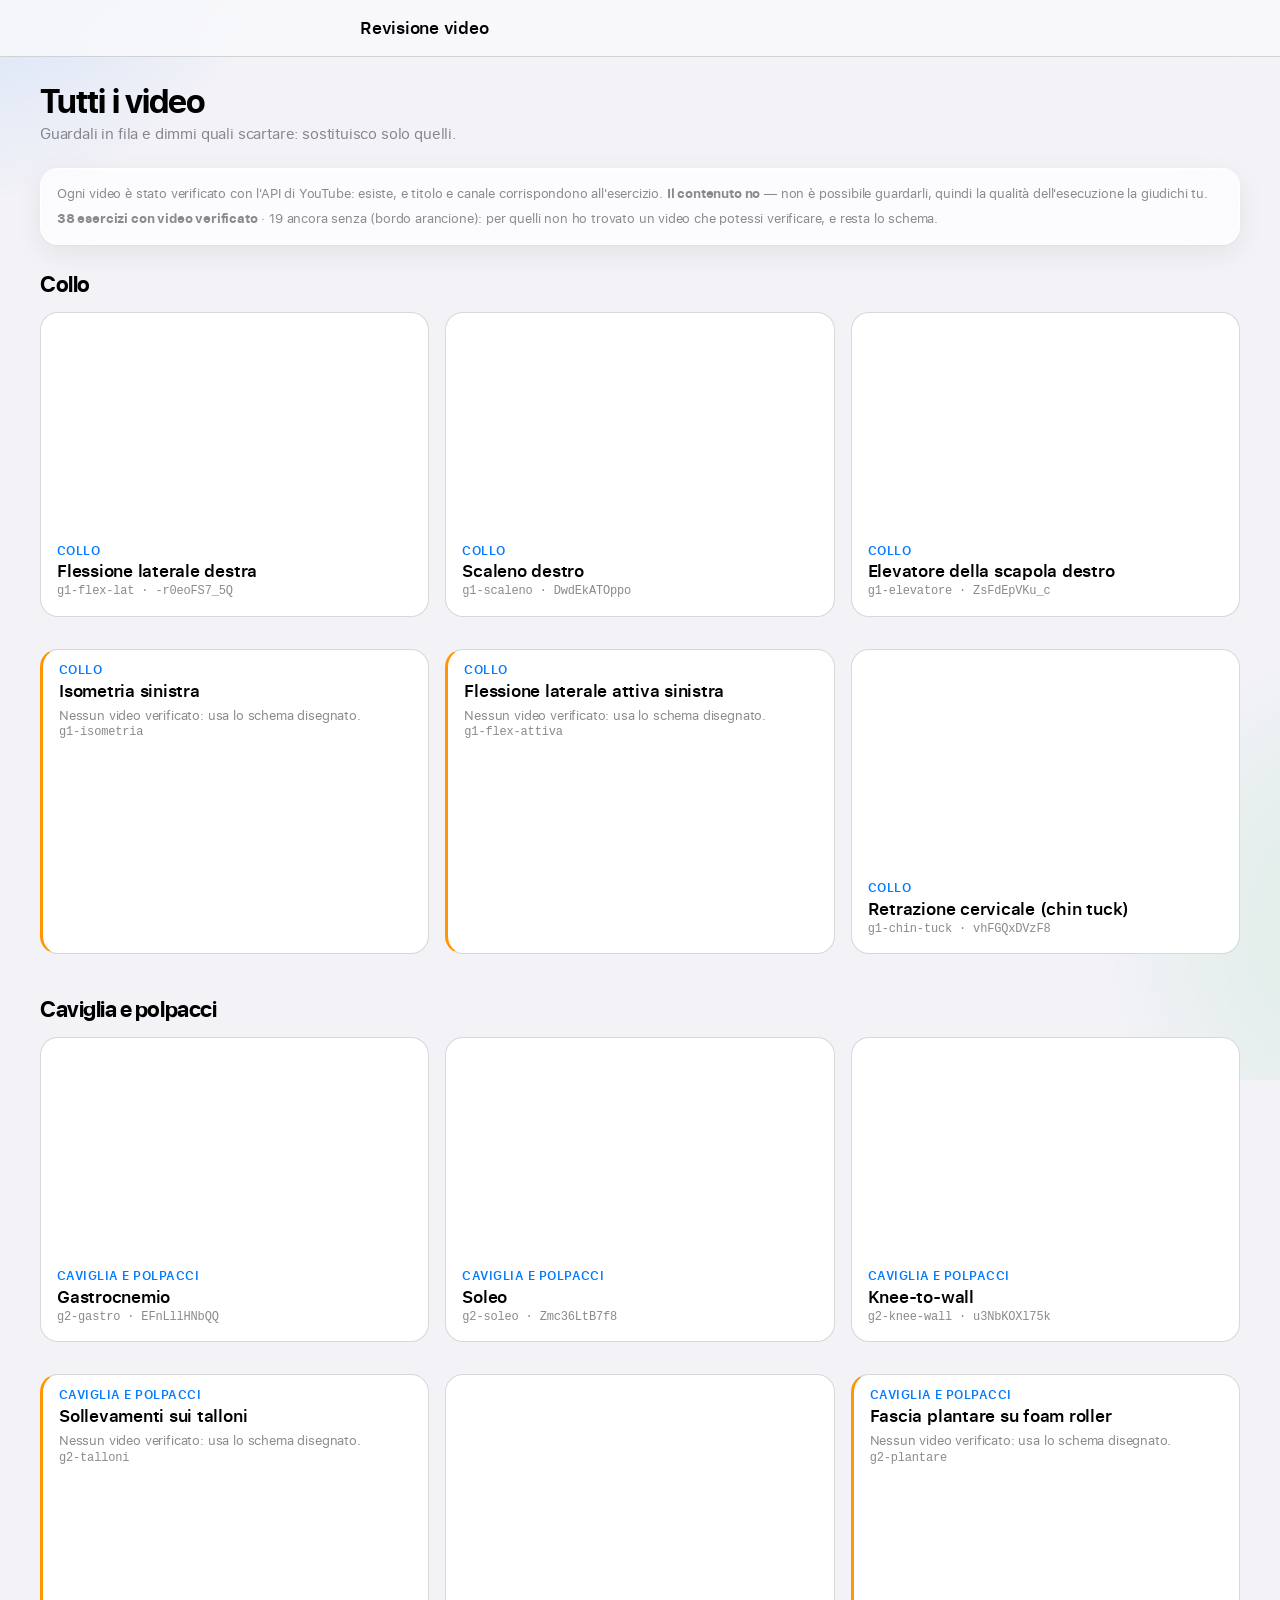
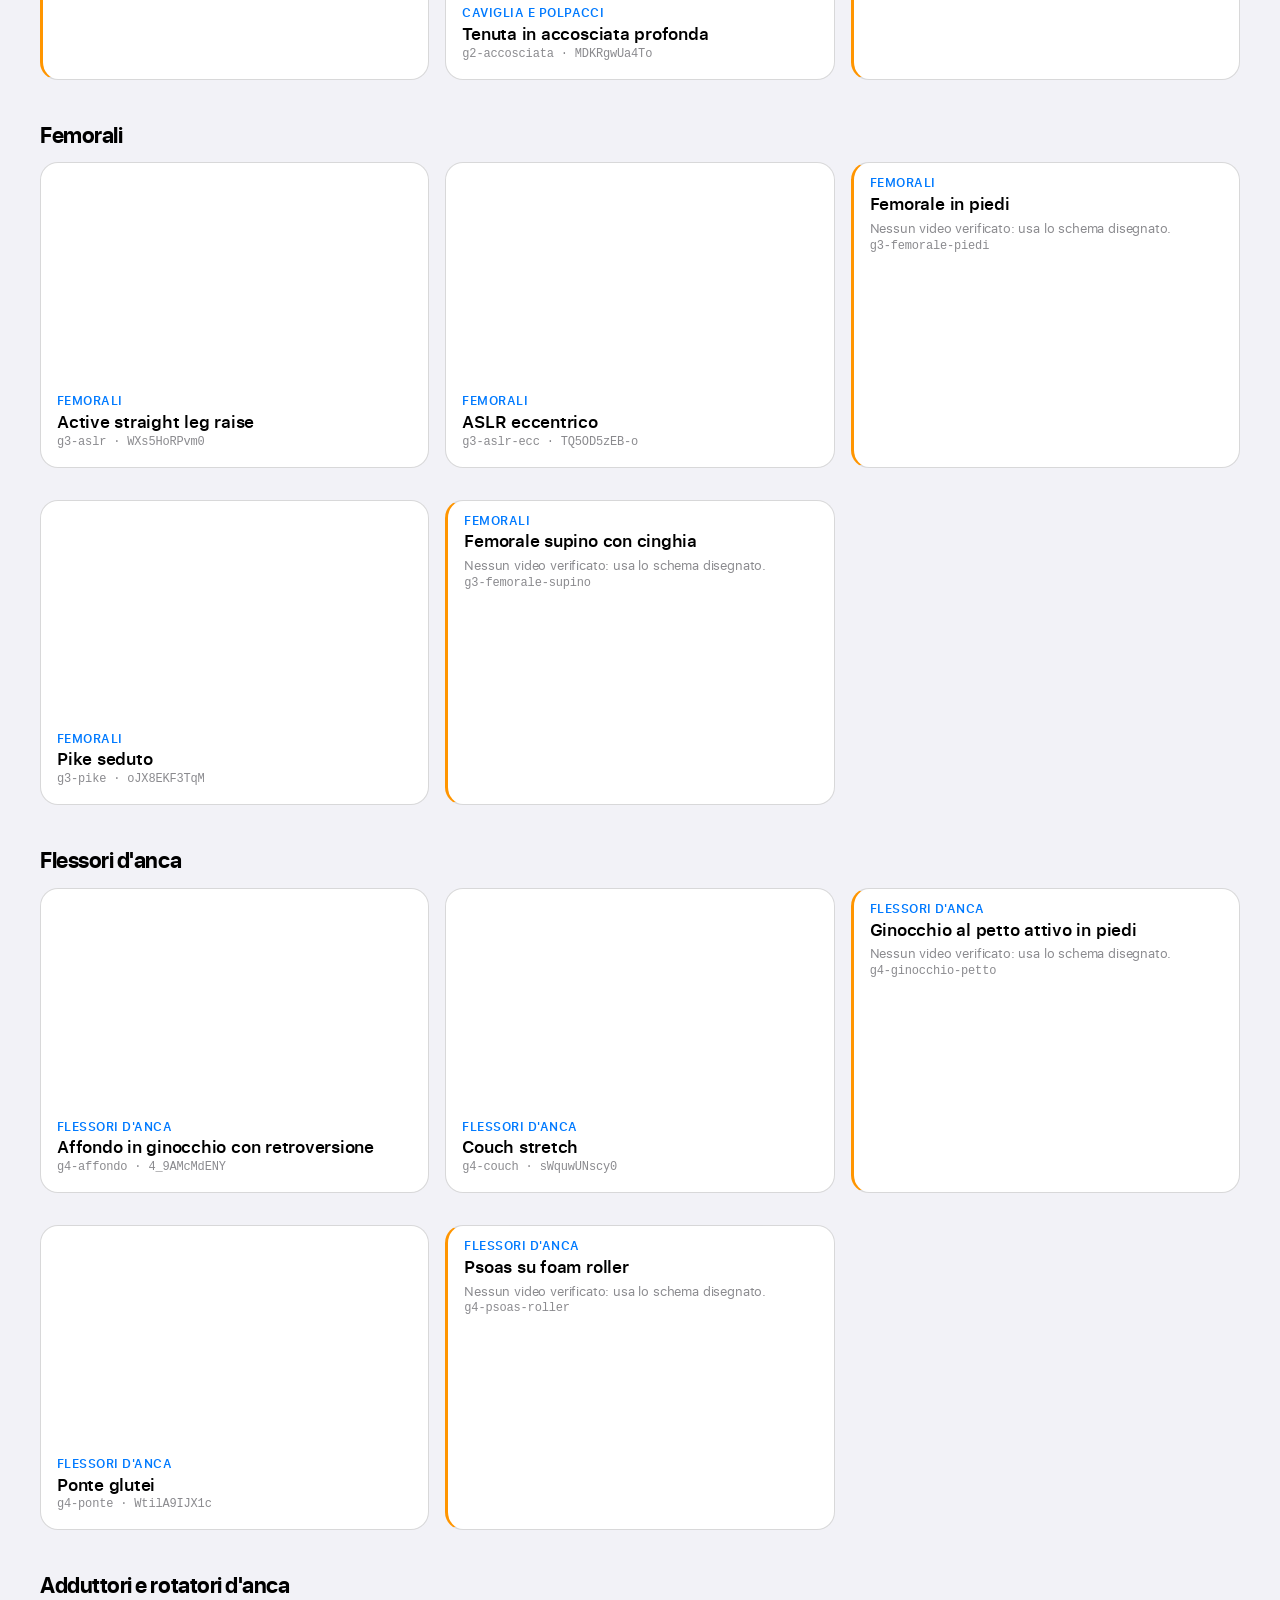
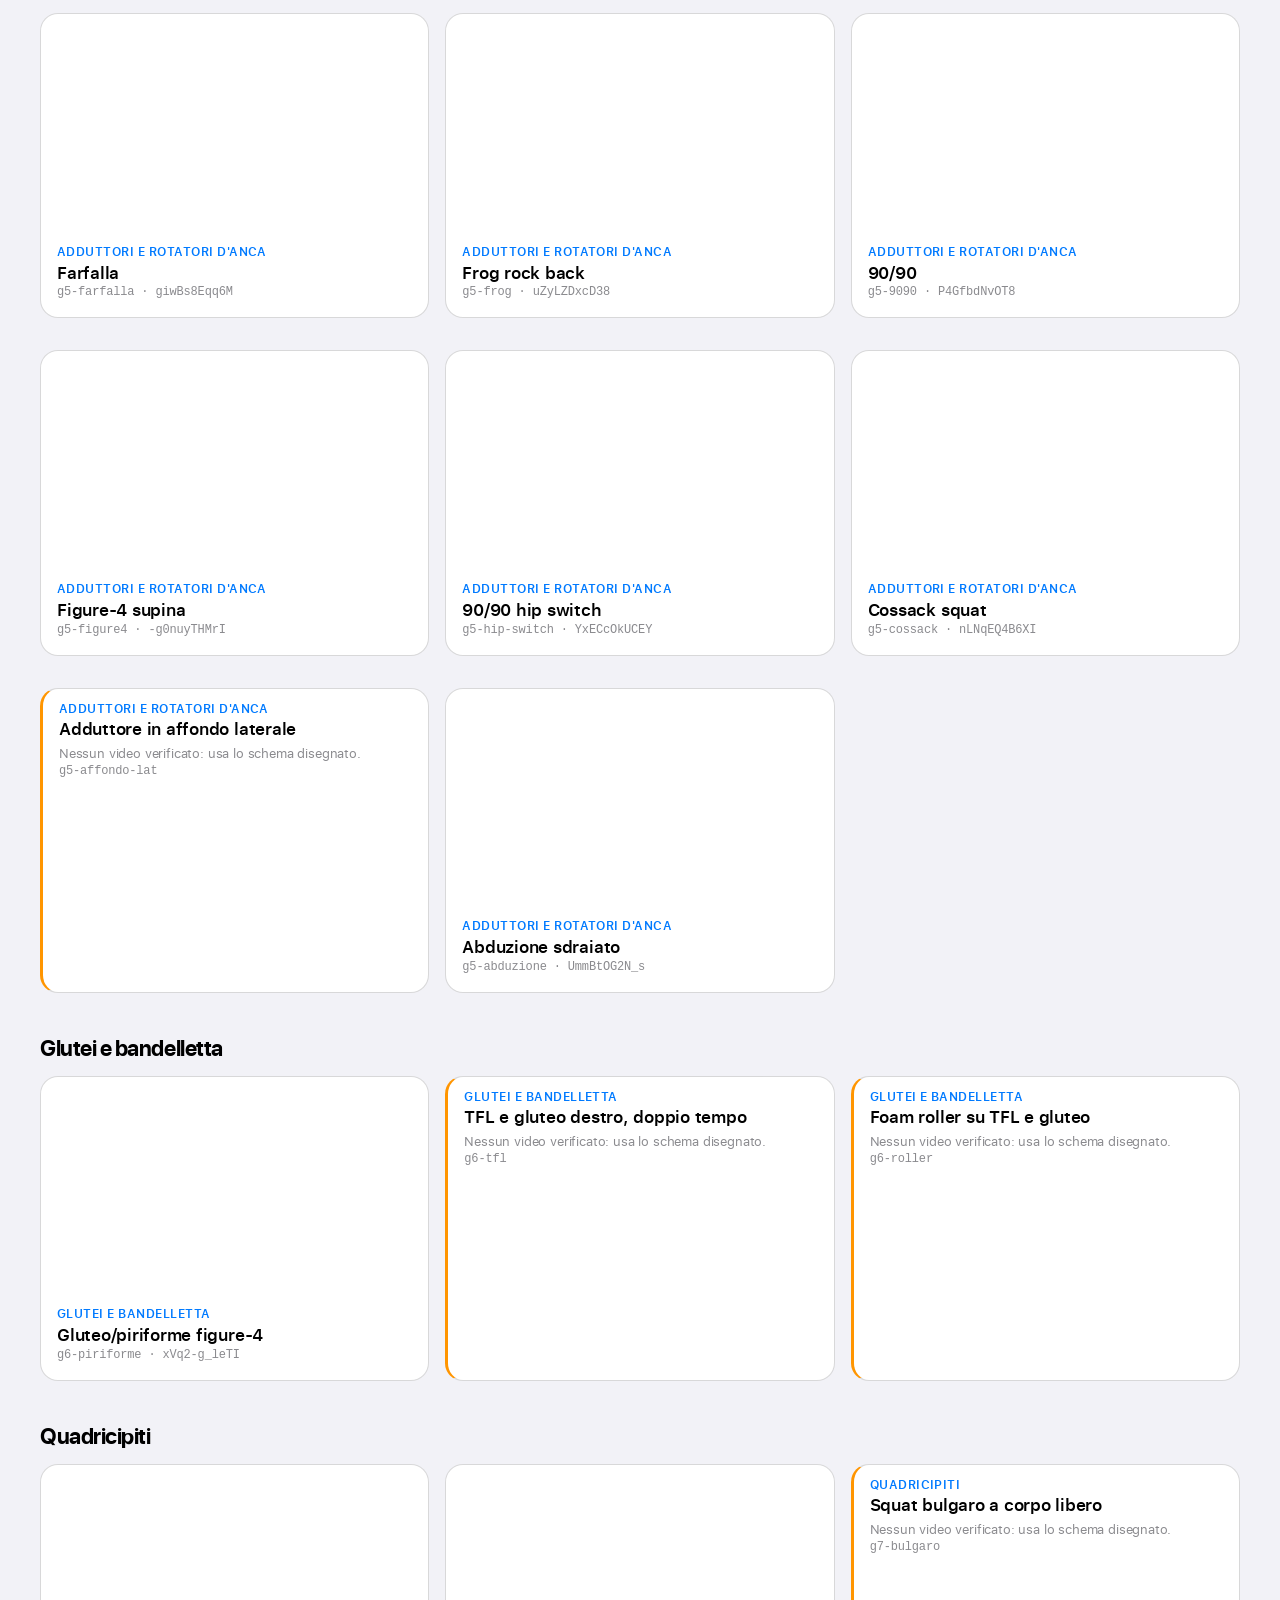
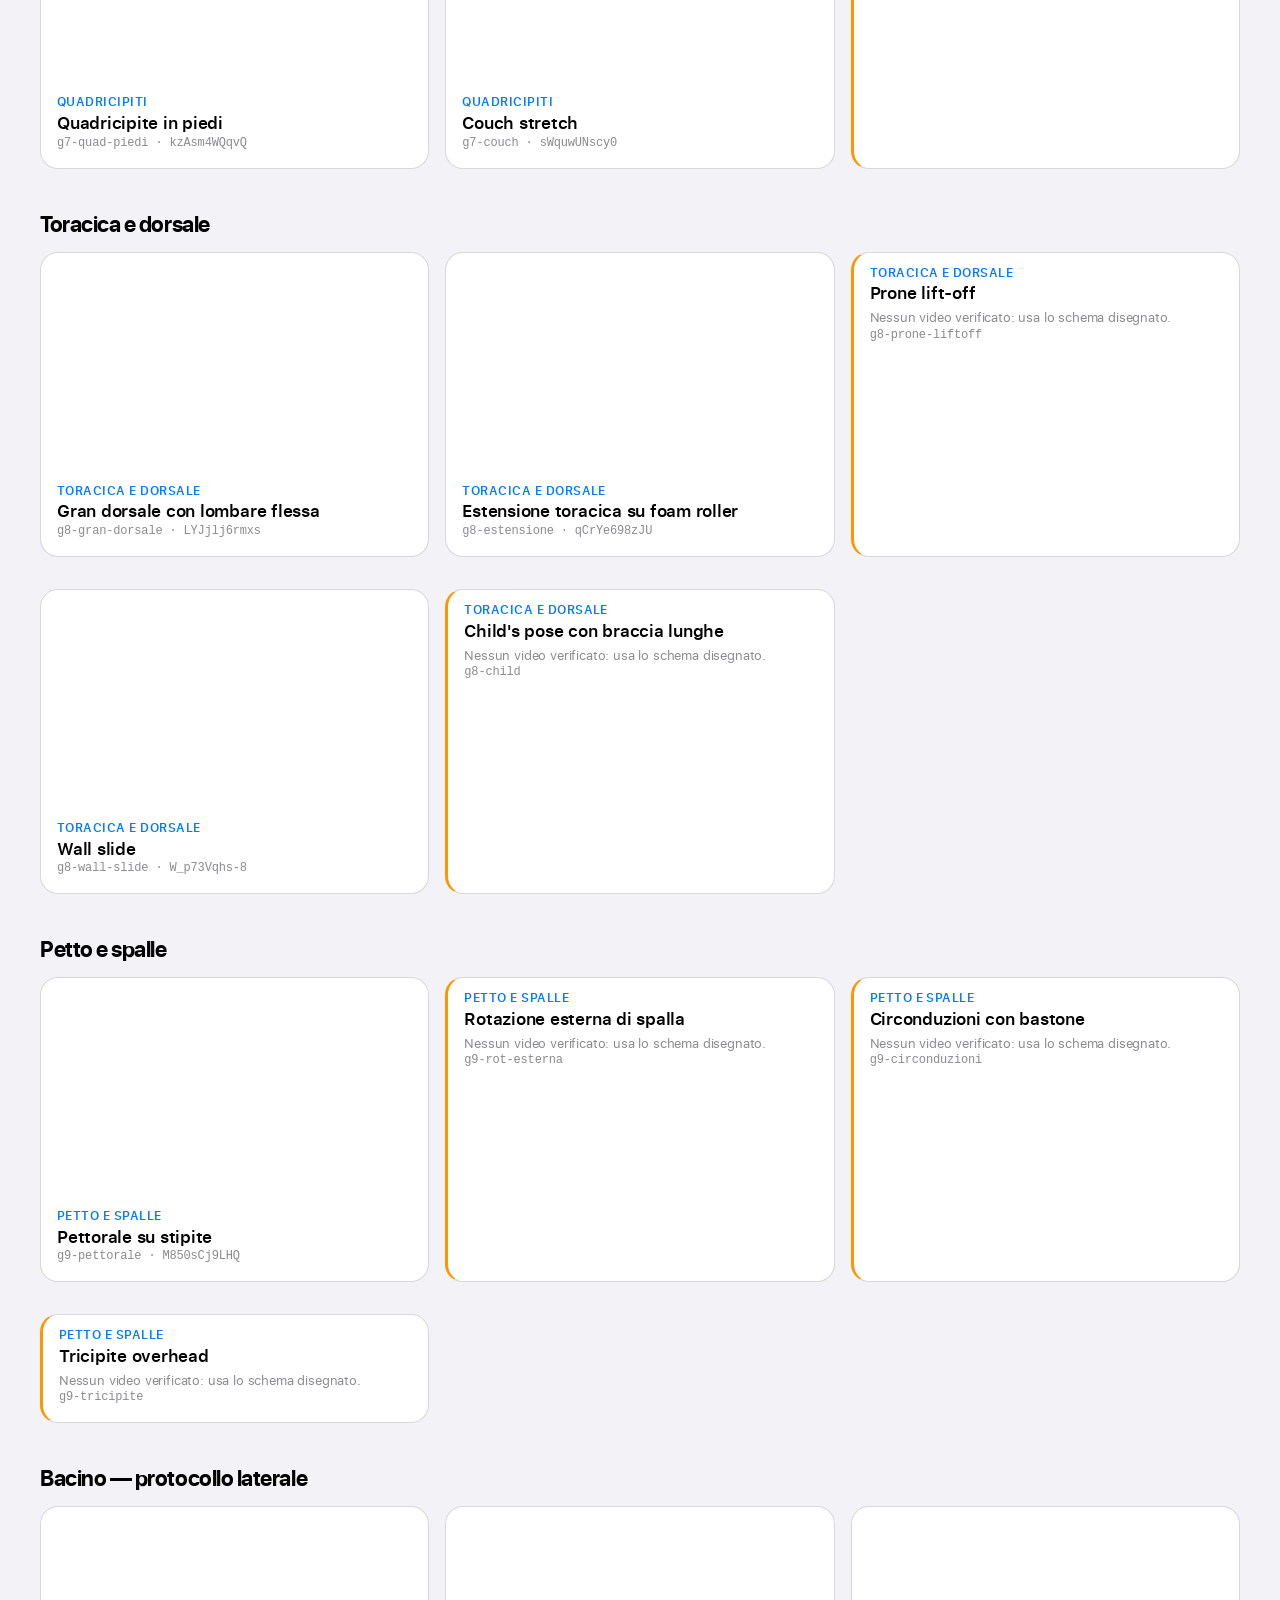
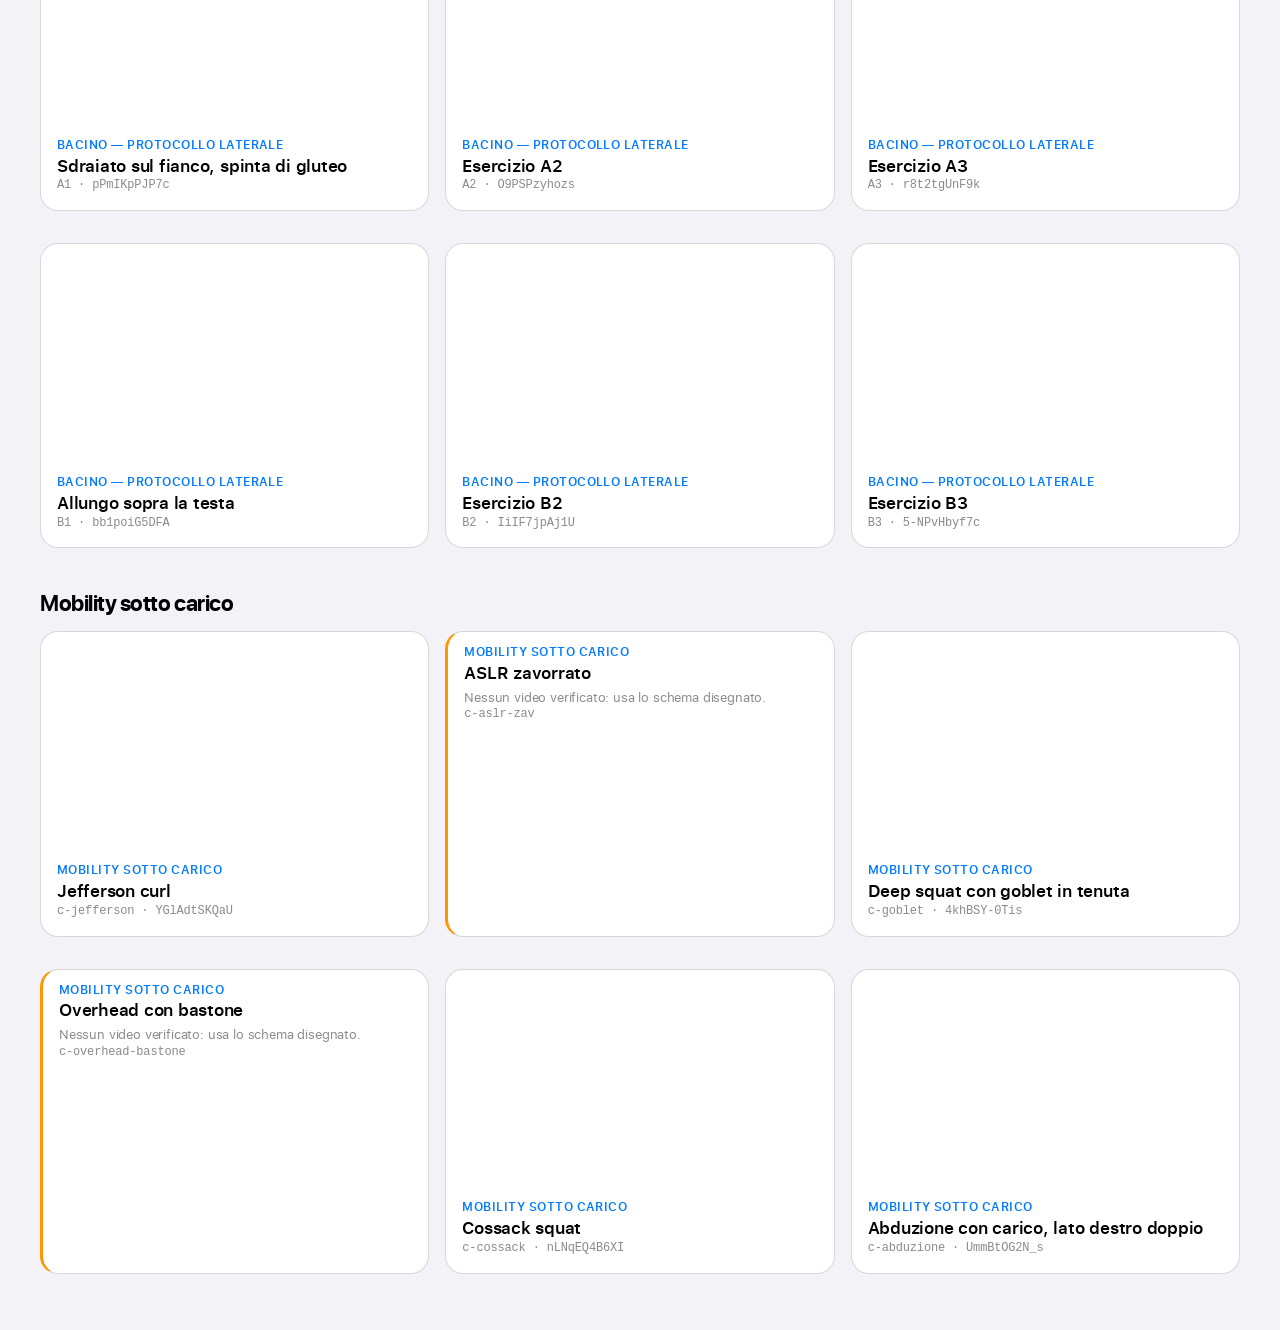
==== anteprima-video.html @ b00fcb9f "Video YouTube verificati al posto delle animazioni, carichi e post-corsa rifatto VIDEO. Le animazion" ====
<!DOCTYPE html>
<html lang="it">
<head>
<meta charset="UTF-8">
<meta name="viewport" content="width=device-width, initial-scale=1, viewport-fit=cover">
<title>Revisione video</title>
<link rel="stylesheet" href="css/style.css">
<style>
  .video-card { background: var(--sfondo-2); border: 0.5px solid var(--separatore); border-radius: var(--raggio); overflow: hidden; margin-bottom: 16px; }
  .video-card iframe { width: 100%; aspect-ratio: 16/9; border: 0; display: block; }
  .video-card__corpo { padding: 12px 16px 16px; }
  .video-card__id { font-family: ui-monospace, monospace; font-size: 12px; color: var(--etichetta-2); }
  .video-card__gruppo { font-size: 12px; font-weight: 600; letter-spacing: .04em; text-transform: uppercase; color: var(--blu); }
  .senza-video { border-left: 3px solid var(--arancio); }
  .colonne { display: grid; grid-template-columns: repeat(auto-fill, minmax(320px, 1fr)); gap: 16px; }
</style>
</head>
<body>
<div id="app">
  <header class="app-header">
    <div class="app-header__interno"><span class="app-header__title">Revisione video</span></div>
  </header>
  <main class="app-main" style="padding-bottom:40px">
    <div style="max-width:1200px;margin-inline:auto">
      <div class="vista-intestazione">
        <h1 class="titolo-grande">Tutti i video</h1>
        <p class="sottotitolo">Guardali in fila e dimmi quali scartare: sostituisco solo quelli.</p>
      </div>

      <div class="vetro scheda">
        <p class="didascalia" style="margin:0 0 8px">
          Ogni video è stato verificato con l'API di YouTube: esiste, e titolo e canale corrispondono all'esercizio.
          <strong>Il contenuto no</strong> — non è possibile guardarli, quindi la qualità dell'esecuzione la giudichi tu.
        </p>
        <p class="didascalia" style="margin:0" id="conteggio"></p>
      </div>

      <div id="elenco"></div>
    </div>
  </main>
</div>

<script type="module">
import { GRUPPI, BACINO, CARICO } from "./js/esercizi.js";

const elenco = document.getElementById("elenco");
const tutti = [
  ...Object.values(GRUPPI).map((g) => [g.nome, g.esercizi]),
  [BACINO.nome, BACINO.esercizi],
  [CARICO.nome, CARICO.esercizi],
];

let conVideo = 0, senzaVideo = 0;
const sezioni = [];

for (const [nomeGruppo, esercizi] of tutti) {
  const schede = esercizi.map((ex) => {
    if (ex.video) {
      conVideo++;
      return `<div class="video-card">
        <iframe loading="lazy" src="https://www.youtube-nocookie.com/embed/${ex.video}?rel=0&playsinline=1"
                title="${ex.nome}" allowfullscreen></iframe>
        <div class="video-card__corpo">
          <div class="video-card__gruppo">${nomeGruppo}</div>
          <div class="testata">${ex.nome}</div>
          <div class="video-card__id">${ex.id} · ${ex.video}</div>
        </div>
      </div>`;
    }
    senzaVideo++;
    return `<div class="video-card senza-video">
      <div class="video-card__corpo">
        <div class="video-card__gruppo">${nomeGruppo}</div>
        <div class="testata">${ex.nome}</div>
        <div class="didascalia" style="margin-top:4px">Nessun video verificato: usa lo schema disegnato.</div>
        <div class="video-card__id">${ex.id}</div>
      </div>
    </div>`;
  }).join("");
  sezioni.push(`<h2 class="titolo-2" style="margin:24px 0 12px">${nomeGruppo}</h2><div class="colonne">${schede}</div>`);
}

elenco.innerHTML = sezioni.join("");
document.getElementById("conteggio").innerHTML =
  `<strong>${conVideo} esercizi con video verificato</strong> · ${senzaVideo} ancora senza (bordo arancione): per quelli non ho trovato un video che potessi verificare, e resta lo schema.`;
</script>
</body>
</html>
---- css/style.css ----
/* =========================================================================
   Mobilità — sistema di design in linguaggio Apple.
   Chiarezza, Deferenza, Profondità: il contenuto comanda, la cromatura
   arretra, la gerarchia nasce dalla stratificazione traslucida.
   Tipografia SF Pro (17pt corpo, 34pt titolo), colori semantici validi in
   chiaro e scuro, spaziatura a multipli di 8, tocchi minimi 44pt.
   ========================================================================= */

/* --- SF Pro self-hosted: non dipende dal sistema, quindi resta identico
   anche fuori da iOS e offline. Text per il corpo, Display per i titoli. --- */
@font-face {
  font-family: "SF Pro Text"; font-style: normal; font-weight: 400; font-display: swap;
  src: url("../fonts/sf-pro-text-regular.woff2") format("woff2");
}
@font-face {
  font-family: "SF Pro Text"; font-style: normal; font-weight: 500; font-display: swap;
  src: url("../fonts/sf-pro-text-medium.woff2") format("woff2");
}
@font-face {
  font-family: "SF Pro Text"; font-style: normal; font-weight: 600; font-display: swap;
  src: url("../fonts/sf-pro-text-semibold.woff2") format("woff2");
}
@font-face {
  font-family: "SF Pro Text"; font-style: normal; font-weight: 700; font-display: swap;
  src: url("../fonts/sf-pro-text-bold.woff2") format("woff2");
}
@font-face {
  font-family: "SF Pro Display"; font-style: normal; font-weight: 600; font-display: swap;
  src: url("../fonts/sf-pro-display-semibold.woff2") format("woff2");
}
@font-face {
  font-family: "SF Pro Display"; font-style: normal; font-weight: 700; font-display: swap;
  src: url("../fonts/sf-pro-display-bold.woff2") format("woff2");
}

:root {
  /* --- colori semantici, modalità chiara --- */
  --blu: #007AFF;
  --blu-premuto: #0062CC;
  --verde: #34C759;
  --arancio: #FF9500;
  --rosso: #FF3B30;

  --etichetta: #000000;
  --etichetta-2: rgba(60, 60, 67, 0.60);
  --etichetta-3: rgba(60, 60, 67, 0.30);
  --separatore: rgba(60, 60, 67, 0.20);

  --sfondo: #F2F2F7;
  --sfondo-2: #FFFFFF;
  --riempimento: rgba(120, 120, 128, 0.12);
  --riempimento-2: rgba(120, 120, 128, 0.08);

  /* --- Liquid Glass: strato traslucido sopra il contenuto --- */
  --vetro: rgba(255, 255, 255, 0.72);
  --vetro-bordo: rgba(255, 255, 255, 0.85);
  --vetro-ombra: 0 1px 2px rgba(0, 0, 0, 0.04), 0 8px 28px rgba(0, 0, 0, 0.07);
  --vetro-barra: rgba(249, 249, 251, 0.82);

  /* --- ambiente cromatico: dà qualcosa da rifrangere al vetro --- */
  --alone-1: rgba(0, 122, 255, 0.16);
  --alone-2: rgba(52, 199, 89, 0.13);

  /* --- spaziatura: multipli di 8 --- */
  --sp-05: 4px;
  --sp-1: 8px;
  --sp-2: 16px;
  --sp-3: 24px;
  --sp-4: 32px;
  --sp-5: 40px;

  --raggio: 18px;
  --raggio-s: 12px;
  --tocco: 44px;

  --sicura-alto: env(safe-area-inset-top, 0px);
  --sicura-basso: env(safe-area-inset-bottom, 0px);
  --colonna: 560px;
}

@media (prefers-color-scheme: dark) {
  :root {
    --blu: #0A84FF;
    --blu-premuto: #409CFF;
    --verde: #30D158;
    --arancio: #FF9F0A;
    --rosso: #FF453A;

    --etichetta: #FFFFFF;
    --etichetta-2: rgba(235, 235, 245, 0.60);
    --etichetta-3: rgba(235, 235, 245, 0.30);
    --separatore: rgba(84, 84, 88, 0.60);

    --sfondo: #000000;
    --sfondo-2: #1C1C1E;
    --riempimento: rgba(120, 120, 128, 0.24);
    --riempimento-2: rgba(120, 120, 128, 0.16);

    --vetro: rgba(30, 30, 32, 0.72);
    --vetro-bordo: rgba(255, 255, 255, 0.10);
    --vetro-ombra: 0 1px 2px rgba(0, 0, 0, 0.30), 0 8px 28px rgba(0, 0, 0, 0.44);
    --vetro-barra: rgba(20, 20, 22, 0.80);

    --alone-1: rgba(10, 132, 255, 0.24);
    --alone-2: rgba(48, 209, 88, 0.16);
  }
}

* { box-sizing: border-box; }

/* L'attributo hidden deve battere qualsiasi display impostato più sotto. */
[hidden] { display: none !important; }

html, body { height: 100%; margin: 0; }

body {
  background: var(--sfondo);
  color: var(--etichetta);
  font-family: "SF Pro Text", -apple-system, BlinkMacSystemFont, "Segoe UI", system-ui, sans-serif;
  font-size: 17px;
  line-height: 1.4;
  letter-spacing: -0.01em;
  -webkit-font-smoothing: antialiased;
  -webkit-tap-highlight-color: transparent;
  overscroll-behavior-y: none;
}

/* Ambiente: aloni morbidi che il vetro rifrange. Deferenza — non si notano. */
body::before {
  content: "";
  position: fixed;
  inset: -20%;
  z-index: -1;
  background:
    radial-gradient(42vw 42vw at 12% 4%, var(--alone-1), transparent 62%),
    radial-gradient(38vw 38vw at 92% 88%, var(--alone-2), transparent 60%);
  pointer-events: none;
}

#app { display: flex; flex-direction: column; min-height: 100dvh; }

/* ============================ tipografia ============================ */

.titolo-grande { font-family: "SF Pro Display", "SF Pro Text", -apple-system, sans-serif; font-size: 34px; font-weight: 700; letter-spacing: -0.026em; line-height: 1.12; margin: 0; }
.titolo-2      { font-family: "SF Pro Display", "SF Pro Text", -apple-system, sans-serif; font-size: 22px; font-weight: 700; letter-spacing: -0.021em; margin: 0; }
.testata       { font-size: 17px; font-weight: 600; letter-spacing: -0.014em; margin: 0; }
.corpo         { font-size: 17px; }
.sottotitolo   { font-size: 15px; color: var(--etichetta-2); }
.didascalia    { font-size: 13px; color: var(--etichetta-2); line-height: 1.35; }
.mini          { font-size: 12px; color: var(--etichetta-2); }

.occhiello {
  font-size: 13px;
  font-weight: 600;
  letter-spacing: 0.04em;
  text-transform: uppercase;
  color: var(--etichetta-2);
}

.icona { display: block; flex: 0 0 auto; }

/* ============================ struttura ============================ */

.app-header {
  position: sticky;
  top: 0;
  z-index: 10;
  display: flex;
  align-items: center;
  justify-content: space-between;
  gap: var(--sp-2);
  padding: calc(var(--sicura-alto) + var(--sp-2)) var(--sp-3) var(--sp-2);
  background: var(--vetro-barra);
  backdrop-filter: saturate(180%) blur(20px);
  -webkit-backdrop-filter: saturate(180%) blur(20px);
  border-bottom: 0.5px solid var(--separatore);
}

.app-header__interno {
  max-width: var(--colonna);
  margin-inline: auto;
  width: 100%;
  display: flex;
  align-items: center;
  justify-content: space-between;
}

.app-header__title { font-size: 17px; font-weight: 600; letter-spacing: -0.014em; }

.app-header__streak {
  display: inline-flex;
  align-items: center;
  gap: 5px;
  font-size: 15px;
  font-weight: 600;
  color: var(--arancio);
  padding: 5px 11px;
  border-radius: 999px;
  background: var(--riempimento-2);
}

.app-main {
  flex: 1;
  overflow-y: auto;
  padding: var(--sp-3) var(--sp-3) calc(96px + var(--sicura-basso));
}

.app-main > .view { max-width: var(--colonna); margin-inline: auto; width: 100%; }

.vista-intestazione { margin-bottom: var(--sp-3); }
.vista-intestazione .sottotitolo { margin-top: var(--sp-05); }

/* ============================ Liquid Glass ============================ */

.vetro {
  background: var(--vetro);
  backdrop-filter: saturate(180%) blur(24px);
  -webkit-backdrop-filter: saturate(180%) blur(24px);
  border: 0.5px solid var(--vetro-bordo);
  border-radius: var(--raggio);
  box-shadow: var(--vetro-ombra);
}

.scheda { padding: var(--sp-2) var(--sp-2) var(--sp-2); margin-bottom: var(--sp-2); }

.scheda__testa {
  display: flex;
  align-items: center;
  gap: var(--sp-1);
  margin-bottom: var(--sp-1);
  color: var(--etichetta-2);
}

.scheda__testa .icona { color: var(--blu); }

/* ============================ controlli ============================ */

.btn {
  display: inline-flex;
  align-items: center;
  justify-content: center;
  gap: var(--sp-1);
  min-height: var(--tocco);
  width: 100%;
  padding: 12px var(--sp-3);
  border: none;
  border-radius: 14px;
  font-family: inherit;
  font-size: 17px;
  font-weight: 600;
  letter-spacing: -0.014em;
  cursor: pointer;
  transition: transform 0.12s ease, background-color 0.12s ease, opacity 0.12s ease;
}

.btn:active { transform: scale(0.975); }

.btn-primary { background: var(--blu); color: #fff; }
.btn-primary:active { background: var(--blu-premuto); }

.btn-secondary {
  background: var(--riempimento);
  color: var(--blu);
}

.btn-testo {
  background: none;
  border: none;
  color: var(--blu);
  font-family: inherit;
  font-size: 17px;
  font-weight: 400;
  min-height: var(--tocco);
  padding: 0 var(--sp-1);
  cursor: pointer;
}

.btn-icon {
  display: inline-flex;
  align-items: center;
  justify-content: center;
  width: var(--tocco);
  height: var(--tocco);
  border: none;
  border-radius: 999px;
  background: var(--riempimento-2);
  color: var(--blu);
  cursor: pointer;
  flex: 0 0 auto;
}

.btn-icon:active { background: var(--riempimento); }

/* ============================ barra inferiore ============================ */

.bottom-nav {
  position: fixed;
  left: 0; right: 0; bottom: 0;
  z-index: 15;
  display: flex;
  justify-content: center;
  gap: var(--sp-1);
  padding: var(--sp-1) var(--sp-2) calc(var(--sp-1) + var(--sicura-basso));
  background: var(--vetro-barra);
  backdrop-filter: saturate(180%) blur(20px);
  -webkit-backdrop-filter: saturate(180%) blur(20px);
  border-top: 0.5px solid var(--separatore);
}

.bottom-nav__item {
  flex: 1 1 0;
  max-width: 160px;
  min-height: var(--tocco);
  display: flex;
  flex-direction: column;
  align-items: center;
  justify-content: center;
  gap: 3px;
  padding: 6px 0;
  border: none;
  background: none;
  color: var(--etichetta-2);
  font-family: inherit;
  font-size: 10px;
  font-weight: 500;
  letter-spacing: 0.01em;
  cursor: pointer;
}

.bottom-nav__item.is-active { color: var(--blu); }

/* ============================ overlay ============================ */

.view-overlay {
  position: fixed;
  inset: 0;
  z-index: 30;
  display: flex;
  flex-direction: column;
  background: var(--sfondo);
  padding-top: var(--sicura-alto);
  padding-bottom: var(--sicura-basso);
}

.overlay-header {
  display: flex;
  align-items: center;
  gap: var(--sp-2);
  padding: var(--sp-1) var(--sp-2);
  border-bottom: 0.5px solid var(--separatore);
  background: var(--vetro-barra);
  backdrop-filter: saturate(180%) blur(20px);
  -webkit-backdrop-filter: saturate(180%) blur(20px);
}

.overlay-header > span {
  flex: 1;
  text-align: center;
  font-size: 15px;
  font-weight: 600;
  color: var(--etichetta-2);
}

.overlay-body { flex: 1; overflow-y: auto; padding: var(--sp-3) var(--sp-3) var(--sp-4); }
.overlay-body > * { max-width: var(--colonna); margin-inline: auto; width: 100%; }

/* ============================ OGGI ============================ */

/* striscia settimanale: dice a colpo d'occhio che il programma è quotidiano */
.settimana {
  display: flex;
  justify-content: space-between;
  gap: var(--sp-05);
  padding: var(--sp-2) var(--sp-1);
  margin-bottom: var(--sp-2);
}

.giorno {
  flex: 1 1 0;
  display: flex;
  flex-direction: column;
  align-items: center;
  gap: 6px;
  min-width: 0;
}

.giorno__lettera { font-size: 12px; font-weight: 600; color: var(--etichetta-2); }

.giorno__pallino {
  width: 34px;
  height: 34px;
  border-radius: 999px;
  display: flex;
  align-items: center;
  justify-content: center;
  font-size: 14px;
  font-weight: 600;
  color: var(--etichetta-2);
  background: var(--riempimento-2);
  border: 1.5px solid transparent;
}

.giorno.is-fatto .giorno__pallino { background: var(--verde); color: #fff; }
.giorno.is-oggi .giorno__pallino { border-color: var(--blu); color: var(--blu); }
.giorno.is-oggi.is-fatto .giorno__pallino { color: #fff; }
.giorno.is-futuro .giorno__pallino { opacity: 0.45; }

.riquadro-oggi { padding: var(--sp-3); margin-bottom: var(--sp-2); }

.riquadro-oggi__meta {
  display: flex;
  align-items: center;
  gap: var(--sp-1);
  color: var(--etichetta-2);
  font-size: 15px;
  margin-bottom: var(--sp-1);
}

.riquadro-oggi__durata { font-size: 34px; font-weight: 700; letter-spacing: -0.026em; }

.elenco-moduli { list-style: none; margin: var(--sp-2) 0 0; padding: 0; }

.elenco-moduli li {
  display: flex;
  gap: var(--sp-2);
  padding: 10px 0;
  border-top: 0.5px solid var(--separatore);
}

.elenco-moduli li:first-child { border-top: none; }

.modulo__nome { font-size: 15px; font-weight: 600; }
.modulo__muscoli { font-size: 13px; color: var(--etichetta-2); margin-top: 2px; }
.modulo__durata { margin-left: auto; font-size: 15px; color: var(--etichetta-2); white-space: nowrap; }

.pillola {
  display: inline-block;
  font-size: 12px;
  font-weight: 600;
  padding: 3px 9px;
  border-radius: 999px;
  background: var(--riempimento);
  color: var(--etichetta-2);
}

.pillola.is-blu { background: rgba(0, 122, 255, 0.14); color: var(--blu); }
.pillola.is-verde { background: rgba(52, 199, 89, 0.16); color: var(--verde); }
.pillola.is-arancio { background: rgba(255, 149, 0, 0.16); color: var(--arancio); }

/* ============================ PROGRESSI ============================ */

.barra-volume {
  height: 6px;
  border-radius: 999px;
  background: var(--riempimento);
  overflow: hidden;
  margin-top: 6px;
}

.barra-volume__pieno { height: 100%; border-radius: 999px; background: var(--verde); }
.barra-volume__pieno.is-sotto { background: var(--arancio); }

.riga-volume { padding: 10px 0; border-top: 0.5px solid var(--separatore); }
.riga-volume:first-of-type { border-top: none; }

.riga-volume__testa { display: flex; justify-content: space-between; gap: var(--sp-2); font-size: 15px; }
.riga-volume__valore { color: var(--etichetta-2); white-space: nowrap; }

.bersaglio { display: flex; gap: var(--sp-2); align-items: center; padding: 12px 0; border-top: 0.5px solid var(--separatore); }
.bersaglio:first-of-type { border-top: none; }
.bersaglio__foto { width: 52px; height: 52px; border-radius: var(--raggio-s); background: var(--riempimento); background-size: cover; background-position: center; flex: 0 0 auto; display: flex; align-items: center; justify-content: center; color: var(--etichetta-3); }
.bersaglio__testo { flex: 1; min-width: 0; }
.bersaglio__nome { font-size: 15px; font-weight: 600; }
.bersaglio__valore { font-size: 13px; color: var(--etichetta-2); margin-top: 2px; }

.griglia-mesi { display: grid; grid-template-columns: repeat(7, 1fr); gap: 6px; margin-top: var(--sp-1); }
.cella { aspect-ratio: 1; border-radius: 7px; background: var(--riempimento-2); }
.cella.is-fatto { background: var(--verde); }
.cella.is-oggi { outline: 1.5px solid var(--blu); outline-offset: 1px; }
.cella.is-futuro { opacity: 0.35; }

/* ============================ SESSIONE ============================ */

.sess-centro { max-width: var(--colonna); margin-inline: auto; width: 100%; }

.sess-schermo { display: flex; flex-direction: column; gap: var(--sp-2); }

.sess-alto { display: flex; align-items: center; justify-content: space-between; gap: var(--sp-2); }

.sess-video { border-radius: var(--raggio); overflow: hidden; background: #000; }
.sess-video iframe { width: 100%; aspect-ratio: 16 / 9; border: 0; display: block; }

.sess-cronometro { display: flex; flex-direction: column; align-items: center; gap: var(--sp-05); padding: var(--sp-2) 0; }

.sess-countdown {
  font-size: 76px;
  font-weight: 700;
  font-variant-numeric: tabular-nums;
  letter-spacing: -0.03em;
  line-height: 1;
}

.sess-stato { font-size: 13px; font-weight: 600; letter-spacing: 0.08em; text-transform: uppercase; }

.is-prep .sess-countdown, .is-prep .sess-stato { color: var(--etichetta-2); }
.is-lavoro .sess-countdown { color: var(--blu); }
.is-lavoro .sess-stato { color: var(--blu); }

.sess-anello { --p: 0; width: 100%; height: 4px; border-radius: 999px; background: var(--riempimento); overflow: hidden; }
.sess-anello__pieno { height: 100%; width: calc(var(--p) * 1%); background: var(--blu); border-radius: 999px; transition: width 0.9s linear; }

.sess-chip-riga { display: flex; flex-wrap: wrap; gap: 6px; }

.sess-passi { list-style: none; margin: 0; padding: 0; counter-reset: passo; }

.sess-passi li {
  display: flex;
  gap: var(--sp-2);
  padding: 10px 0;
  border-top: 0.5px solid var(--separatore);
  font-size: 15px;
  line-height: 1.45;
}

.sess-passi li:first-child { border-top: none; }

.sess-passi li::before {
  counter-increment: passo;
  content: counter(passo);
  flex: 0 0 auto;
  width: 24px; height: 24px;
  border-radius: 999px;
  background: var(--riempimento);
  color: var(--etichetta-2);
  font-size: 13px;
  font-weight: 600;
  display: flex; align-items: center; justify-content: center;
}

.sess-gate, .sess-fine { display: flex; flex-direction: column; align-items: center; gap: var(--sp-2); text-align: center; padding-top: var(--sp-4); }
.sess-gate p, .sess-fine p { margin: 0; color: var(--etichetta-2); }

.sess-avviso { display: flex; gap: var(--sp-1); align-items: flex-start; padding: var(--sp-2); border-radius: var(--raggio-s); background: rgba(255, 149, 0, 0.14); color: var(--arancio); font-size: 13px; line-height: 1.4; text-align: left; }

/* ============================ ASSESSMENT ============================ */

.assess-tabs {
  display: flex;
  gap: 2px;
  padding: 2px;
  margin-bottom: var(--sp-3);
  border-radius: 10px;
  background: var(--riempimento-2);
  position: sticky;
  top: 0;
  z-index: 2;
}

.assess-tab {
  flex: 1;
  min-height: var(--tocco);
  border: none;
  border-radius: 8px;
  background: transparent;
  color: var(--etichetta);
  font-family: inherit;
  font-size: 13px;
  font-weight: 500;
  cursor: pointer;
}

.assess-tab.is-active { background: var(--sfondo-2); font-weight: 600; box-shadow: 0 1px 3px rgba(0,0,0,0.10); }

.assess-part[hidden] { display: none; }
.assess-intro { font-size: 15px; color: var(--etichetta-2); margin: 0 0 var(--sp-3); line-height: 1.45; }
.assess-note { font-size: 13px; color: var(--etichetta-2); margin-top: var(--sp-1); line-height: 1.4; }
.assess-footer { margin-top: var(--sp-4); }

.field { display: flex; flex-direction: column; gap: 6px; margin-bottom: var(--sp-2); }
.field label { font-size: 15px; color: var(--etichetta-2); }

.field input[type="number"] {
  min-height: var(--tocco);
  padding: 10px 14px;
  border: 0.5px solid var(--separatore);
  border-radius: var(--raggio-s);
  background: var(--sfondo-2);
  color: var(--etichetta);
  font-family: inherit;
  font-size: 17px;
  width: 100%;
}

.field input[type="number"]:focus { outline: 2px solid var(--blu); outline-offset: -1px; }

.esito-box, .verdict-box {
  padding: var(--sp-2);
  border-radius: var(--raggio);
  background: var(--vetro);
  backdrop-filter: saturate(180%) blur(24px);
  -webkit-backdrop-filter: saturate(180%) blur(24px);
  border: 0.5px solid var(--vetro-bordo);
  box-shadow: var(--vetro-ombra);
  margin: var(--sp-2) 0 var(--sp-3);
}

.verdict-box { border-color: var(--blu); }
.esito-box.is-pending, .verdict-box.is-pending { border-color: var(--vetro-bordo); color: var(--etichetta-2); box-shadow: none; }
.esito-titolo, .verdict-titolo { font-size: 17px; font-weight: 600; margin-bottom: var(--sp-05); }
.verdict-corpo { font-size: 15px; color: var(--etichetta-2); line-height: 1.45; }

.lat-card {
  padding: var(--sp-2);
  border-radius: var(--raggio);
  background: var(--sfondo-2);
  border: 0.5px solid var(--separatore);
  margin-bottom: var(--sp-2);
}

.lat-card__meta { font-size: 12px; font-weight: 600; letter-spacing: 0.04em; text-transform: uppercase; color: var(--etichetta-2); margin-bottom: var(--sp-1); }
.lat-video { display: flex; align-items: center; gap: var(--sp-1); margin-bottom: var(--sp-1); text-decoration: none; color: var(--blu); min-height: var(--tocco); }
.lat-video img { width: 72px; height: 41px; object-fit: cover; border-radius: 8px; flex: 0 0 auto; }
.lat-video span { font-size: 15px; }
.lat-card__q { font-size: 17px; margin-bottom: var(--sp-05); }
.lat-card__why { font-size: 13px; color: var(--etichetta-2); line-height: 1.4; margin-bottom: var(--sp-2); }

.choose { display: flex; gap: var(--sp-1); flex-wrap: wrap; }

.btn-side {
  flex: 1 1 0;
  min-width: 96px;
  min-height: var(--tocco);
  padding: 10px var(--sp-1);
  border: 0.5px solid var(--separatore);
  border-radius: var(--raggio-s);
  background: var(--sfondo-2);
  color: var(--etichetta);
  font-family: inherit;
  font-size: 15px;
  font-weight: 500;
  cursor: pointer;
}

.btn-side.is-active { background: var(--blu); border-color: var(--blu); color: #fff; font-weight: 600; }

.target-card { padding: var(--sp-2); border-radius: var(--raggio); background: var(--sfondo-2); border: 0.5px solid var(--separatore); margin-bottom: var(--sp-2); }
.target-card h3 { font-size: 17px; font-weight: 600; margin: 0 0 2px; }
.target-sub { font-size: 12px; font-weight: 600; letter-spacing: 0.04em; text-transform: uppercase; color: var(--etichetta-2); margin-bottom: var(--sp-2); }

.photo-row { display: flex; align-items: center; gap: var(--sp-2); margin-top: var(--sp-1); }
.photo-thumb { width: 56px; height: 56px; border-radius: var(--raggio-s); background: var(--riempimento); display: flex; align-items: center; justify-content: center; font-size: 12px; color: var(--etichetta-2); flex: 0 0 auto; }
.photo-input-label { font-size: 17px; color: var(--blu); cursor: pointer; min-height: var(--tocco); display: flex; align-items: center; }
.photo-input-label input { display: none; }

.settings-list { list-style: none; margin: 0; padding: 0; display: flex; flex-direction: column; gap: var(--sp-1); }
.view-placeholder { color: var(--etichetta-2); font-size: 15px; line-height: 1.45; }

/* chip di scelta della sessione */
.chip-scelta {
  min-height: var(--tocco);
  padding: 10px 16px;
  border: 0.5px solid var(--separatore);
  border-radius: 999px;
  background: var(--sfondo-2);
  color: var(--etichetta);
  font-family: inherit;
  font-size: 15px;
  font-weight: 500;
  cursor: pointer;
}

.chip-scelta.is-active { background: var(--blu); border-color: var(--blu); color: #fff; font-weight: 600; }

/* piano del programma nel tempo */
.piano { list-style: none; margin: 0; padding: 0; }

.piano-riga {
  display: flex;
  align-items: baseline;
  gap: var(--sp-2);
  padding: 10px 0;
  border-top: 0.5px solid var(--separatore);
  font-size: 15px;
}

.piano-riga:first-child { border-top: none; }
.piano-quando { flex: 0 0 92px; font-size: 13px; font-weight: 600; color: var(--etichetta-2); }
.piano-cosa { flex: 1; min-width: 0; color: var(--etichetta-2); }
.piano-riga.is-ora .piano-cosa, .piano-riga.is-ora .piano-quando { color: var(--etichetta); }
.piano-riga.is-passata { opacity: 0.5; }

/* ============================ ANIMAZIONI SVG ============================ */

.anim-wrap { width: 100%; }
.anim { margin: 0; }

.anim__svg {
  width: 100%;
  height: auto;
  display: block;
  color: var(--etichetta);
}

/* Il corpo: tratto spesso e arrotondato, cosi' legge come un arto e non
   come un filo. Il lato lontano e' piu' tenue: da' profondita' senza 3D. */
.fig__arto { fill: none; stroke: currentColor; stroke-width: 8; stroke-linecap: round; stroke-linejoin: round; }
.fig__tronco { stroke-width: 13; }
.fig__lontano { opacity: 0.42; }
.fig__testa { fill: currentColor; stroke: none; }

/* Flipbook: due pose complete che si alternano. Nessun pezzo si muove da
   solo — cambia tutta la figura, come in un'illustrazione di esercizio. */
@keyframes fase-a { 0%, 38% { opacity: 1 } 50%, 88% { opacity: 0 } 100% { opacity: 1 } }
@keyframes fase-b { 0%, 38% { opacity: 0 } 50%, 88% { opacity: 1 } 100% { opacity: 0 } }

.anim--doppia .fig--fase0 { animation: fase-a 3.4s ease-in-out infinite; }
.anim--doppia .fig--fase1 { animation: fase-b 3.4s ease-in-out infinite; }

.amb { stroke: var(--etichetta-3); stroke-width: 3; stroke-linecap: round; fill: none; }

.acc__freccia { stroke: var(--blu); stroke-width: 3.4; fill: none; stroke-linecap: round; stroke-linejoin: round; }
.acc__punto { fill: var(--blu); stroke: none; }
.acc__fisso { stroke: var(--arancio); stroke-width: 3; fill: none; stroke-linecap: round; }
.acc__attrezzo { fill: var(--riempimento); stroke: var(--etichetta-3); stroke-width: 2.5; }
.acc__attrezzo-linea { stroke: var(--etichetta-2); stroke-width: 4; stroke-linecap: round; }

.anim__cap { font-size: 13px; color: var(--etichetta-2); text-align: center; margin-top: 8px; line-height: 1.35; }

/* contact sheet di anteprima */
.griglia-anim { display: grid; grid-template-columns: repeat(auto-fill, minmax(240px, 1fr)); gap: 16px; }
.griglia-anim > div { background: var(--sfondo-2); border: 0.5px solid var(--separatore); border-radius: var(--raggio); padding: 12px; }
.griglia-anim h3 { font-size: 13px; margin: 0 0 8px; color: var(--blu); font-family: ui-monospace, monospace; }

/* ====================== SESSIONE: comandi sempre in cima ====================== */

/* La sessione non scorre come una pagina: animazione/video, cronometro e
   pulsante restano fissi, mentre passi e dettagli scorrono dietro. */
#view-sessione .overlay-body { padding: 0; overflow: hidden; display: flex; flex-direction: column; }

.sess-layout { display: flex; flex-direction: column; height: 100%; max-width: var(--colonna); margin-inline: auto; width: 100%; }

.sess-testa {
  position: relative;
  z-index: 2;
  flex: 0 0 auto;
  padding: var(--sp-2) var(--sp-3) var(--sp-1);
  background: var(--vetro-barra);
  backdrop-filter: saturate(180%) blur(20px);
  -webkit-backdrop-filter: saturate(180%) blur(20px);
  border-bottom: 0.5px solid var(--separatore);
}

.sess-media { border-radius: var(--raggio); overflow: hidden; background: var(--sfondo-2); border: 0.5px solid var(--separatore); }
.sess-media iframe { width: 100%; aspect-ratio: 16 / 9; border: 0; display: block; }
.sess-media .anim-wrap { padding: var(--sp-1) var(--sp-2) var(--sp-2); }

.sess-scorre { flex: 1 1 auto; overflow-y: auto; padding: var(--sp-2) var(--sp-3) var(--sp-3); -webkit-overflow-scrolling: touch; }

.sess-piede {
  flex: 0 0 auto;
  padding: var(--sp-1) var(--sp-3) calc(var(--sp-2) + var(--sicura-basso));
  background: var(--vetro-barra);
  backdrop-filter: saturate(180%) blur(20px);
  -webkit-backdrop-filter: saturate(180%) blur(20px);
  border-top: 0.5px solid var(--separatore);
}

.sess-riga-timer { display: flex; align-items: center; justify-content: space-between; gap: var(--sp-2); margin-top: var(--sp-1); }
.sess-countdown-compatto { font-family: "SF Pro Display", -apple-system, sans-serif; font-size: 44px; font-weight: 700; font-variant-numeric: tabular-nums; letter-spacing: -0.03em; line-height: 1; }
.is-prep .sess-countdown-compatto { color: var(--etichetta-2); }
.is-lavoro .sess-countdown-compatto { color: var(--blu); }

@media (prefers-reduced-motion: reduce) {
  * { transition: none !important; animation: none !important; }
}
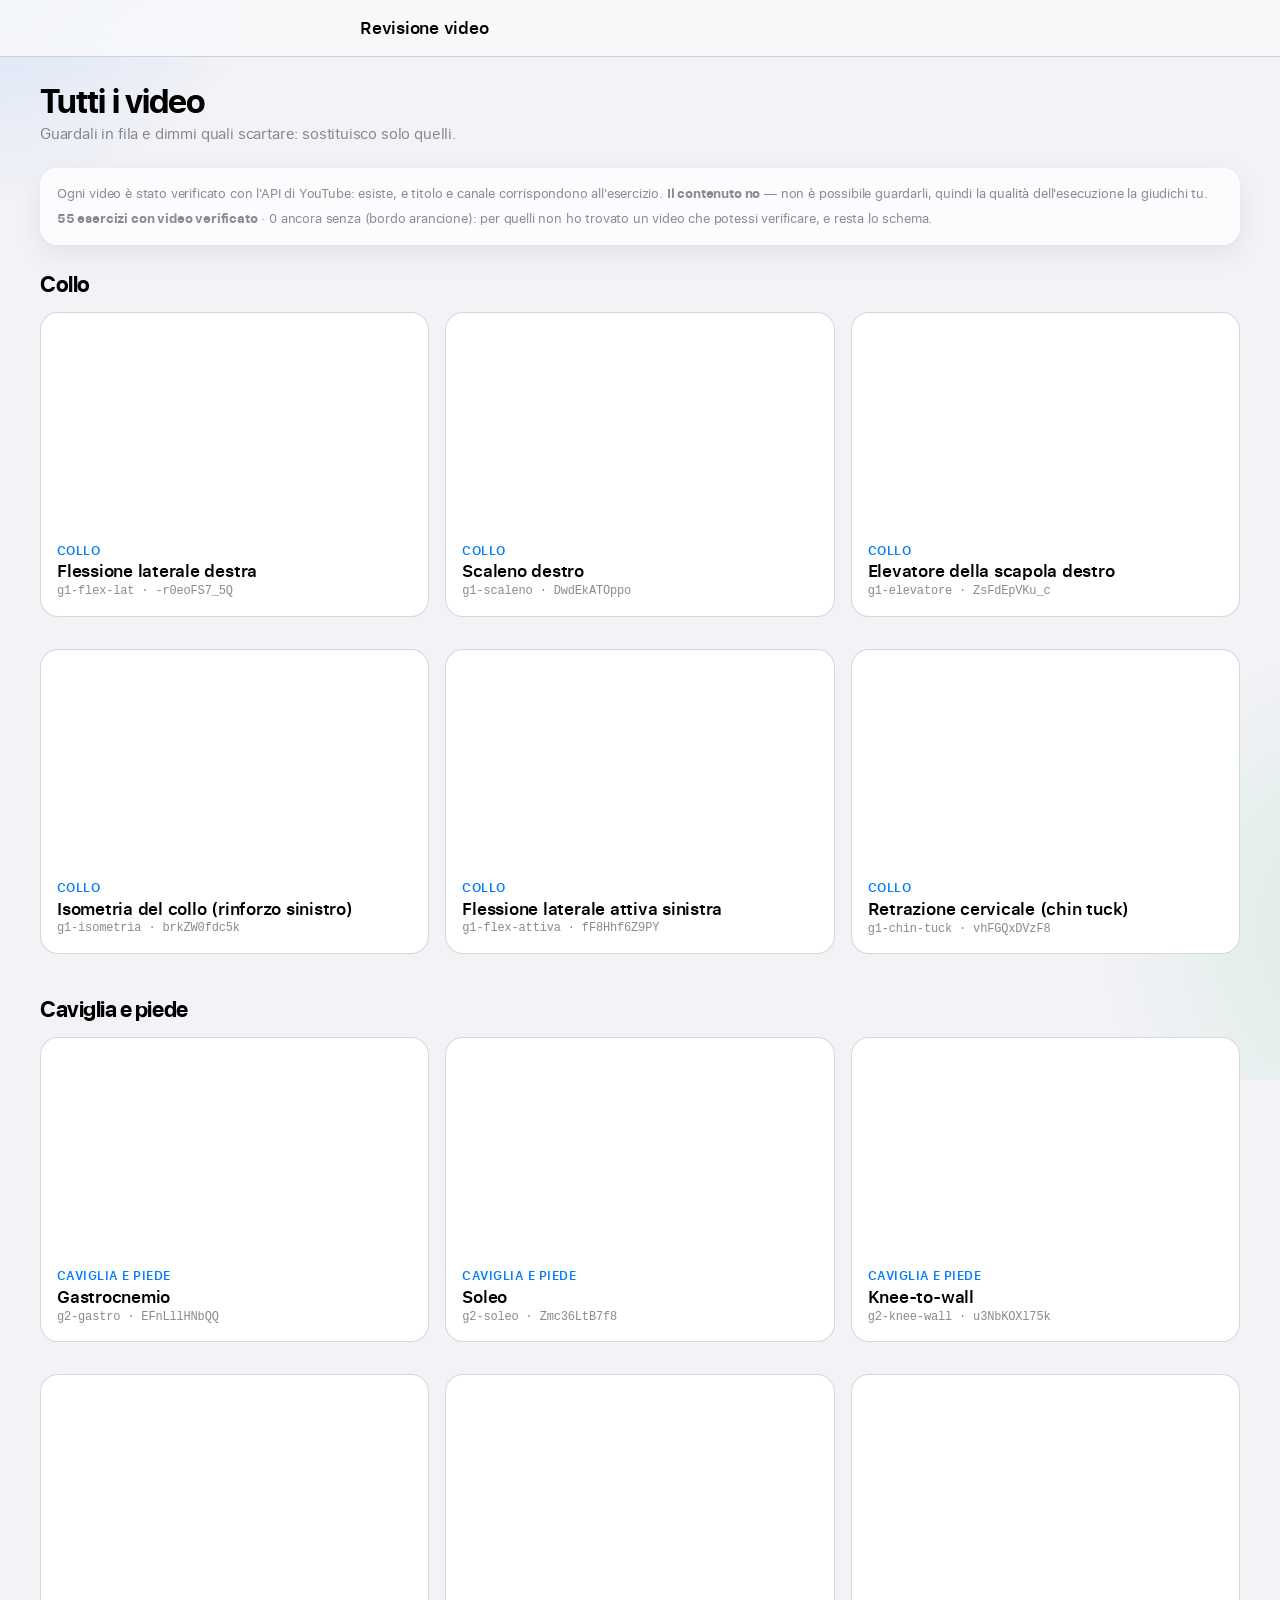
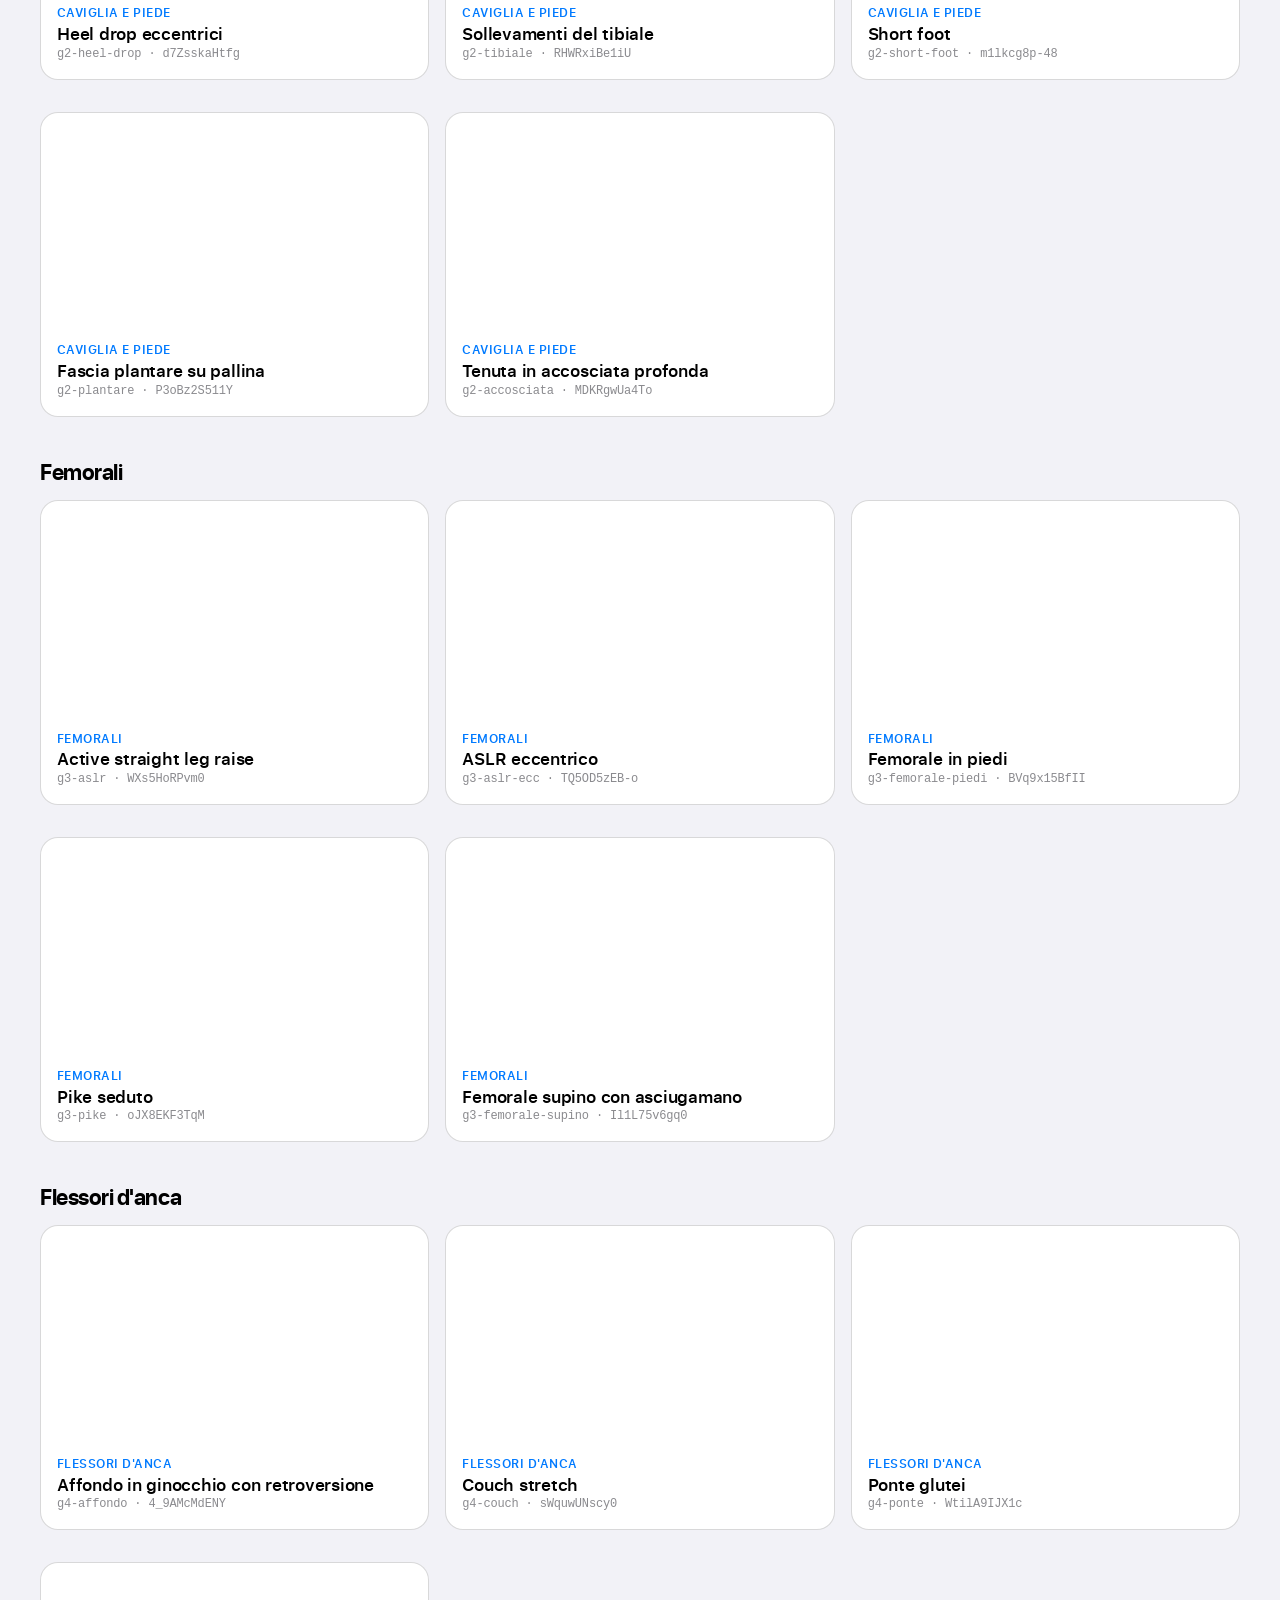
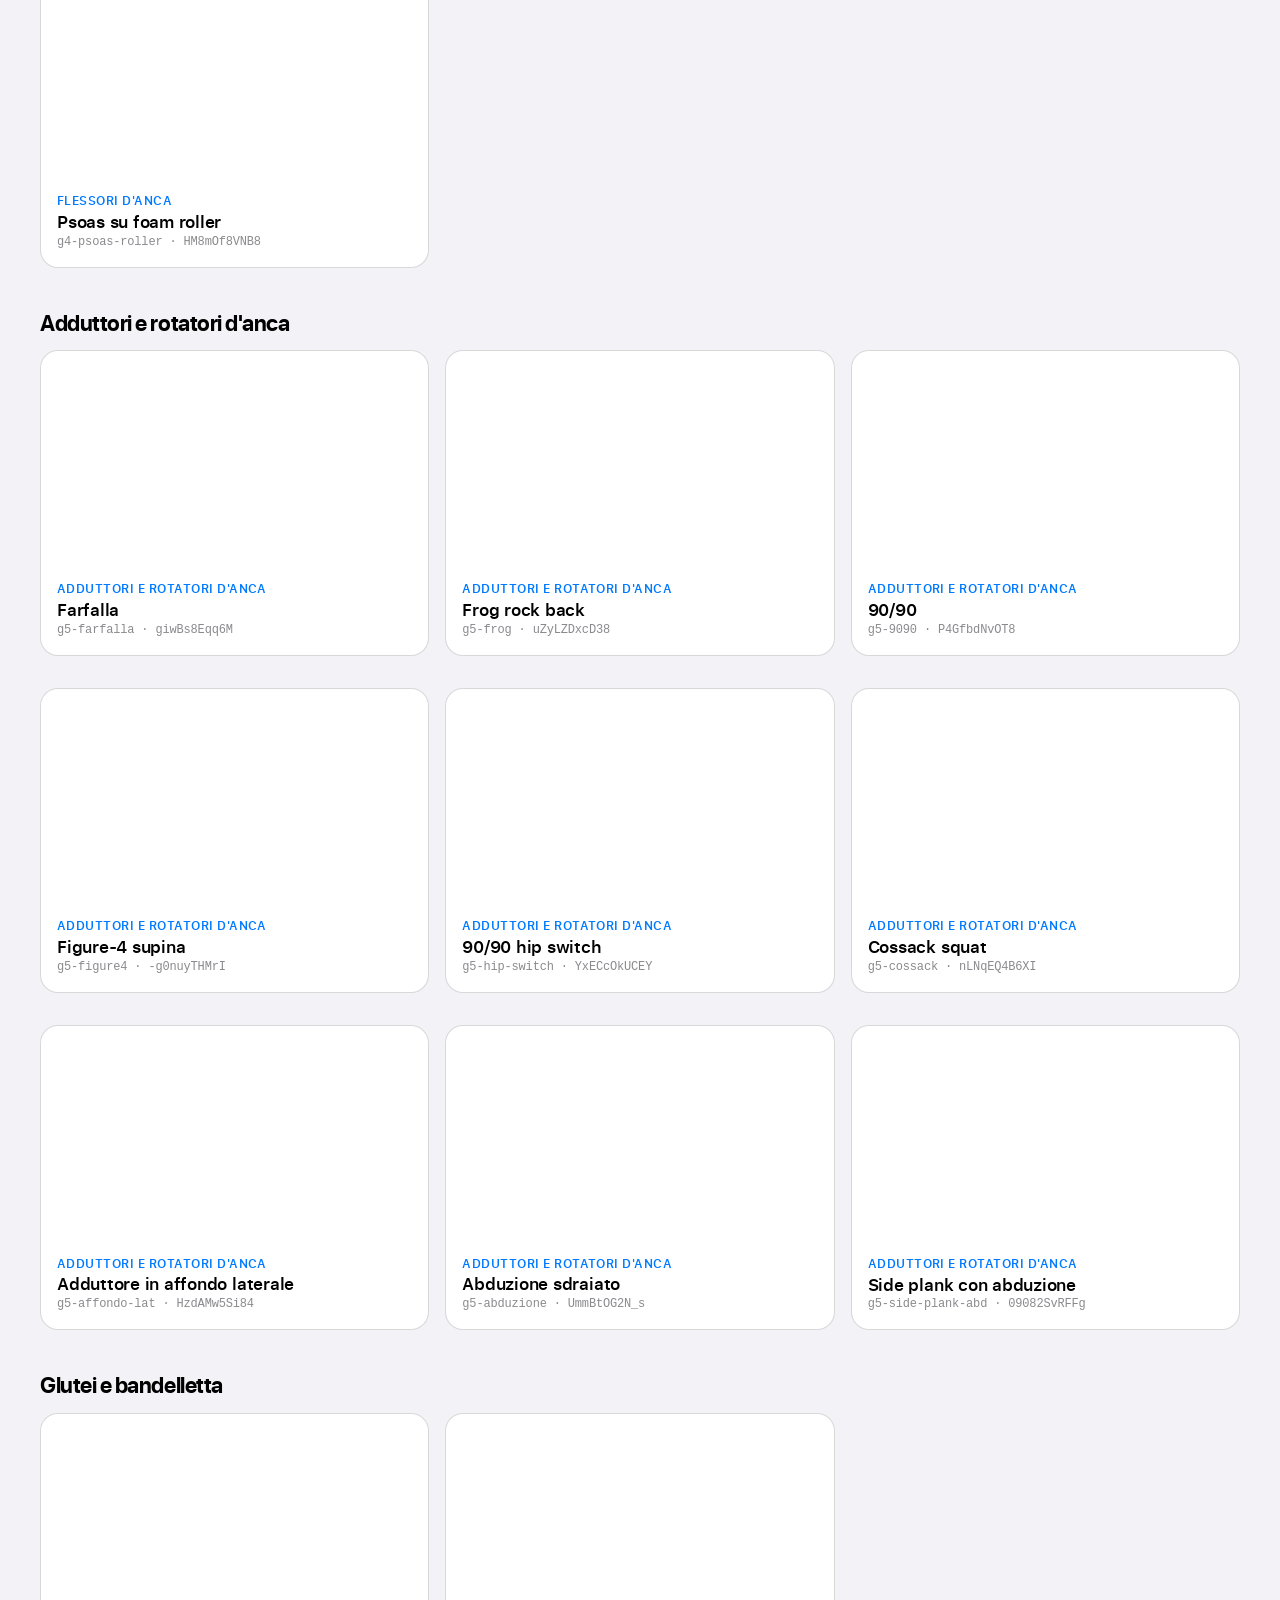
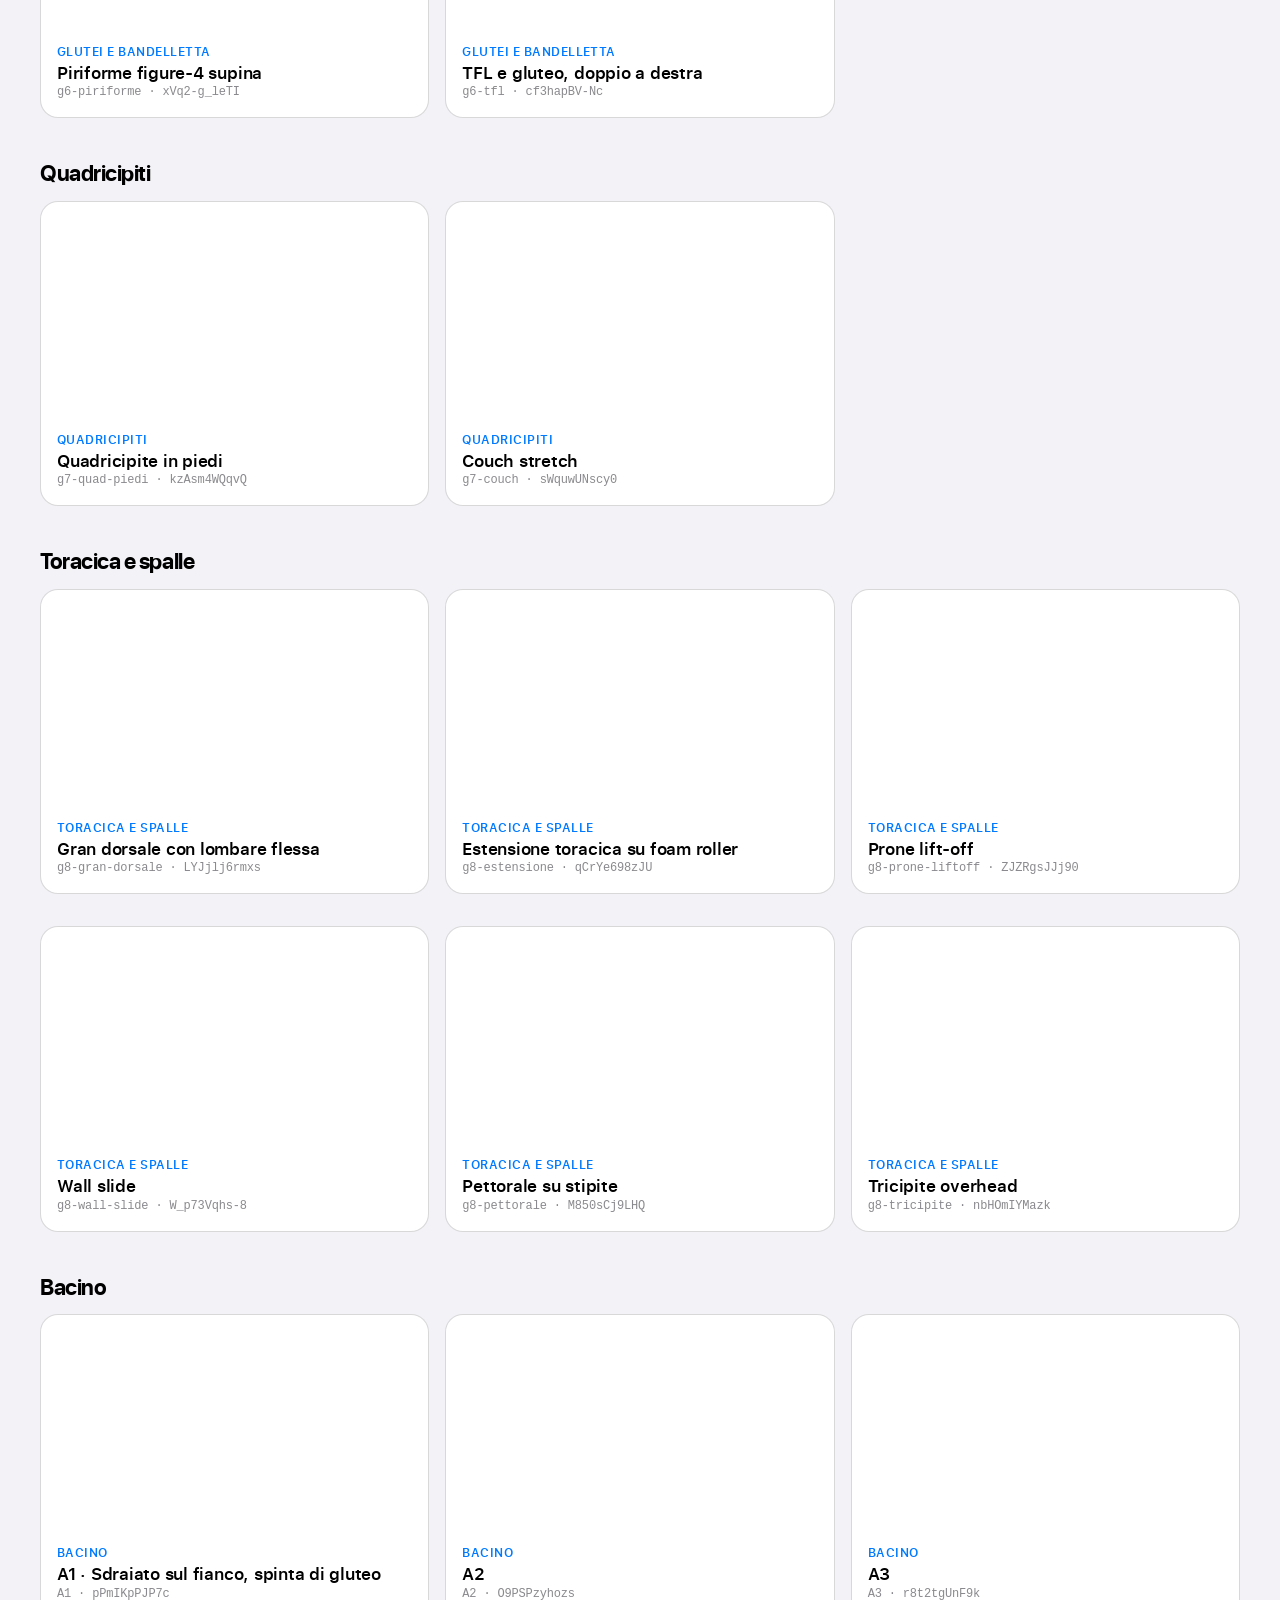
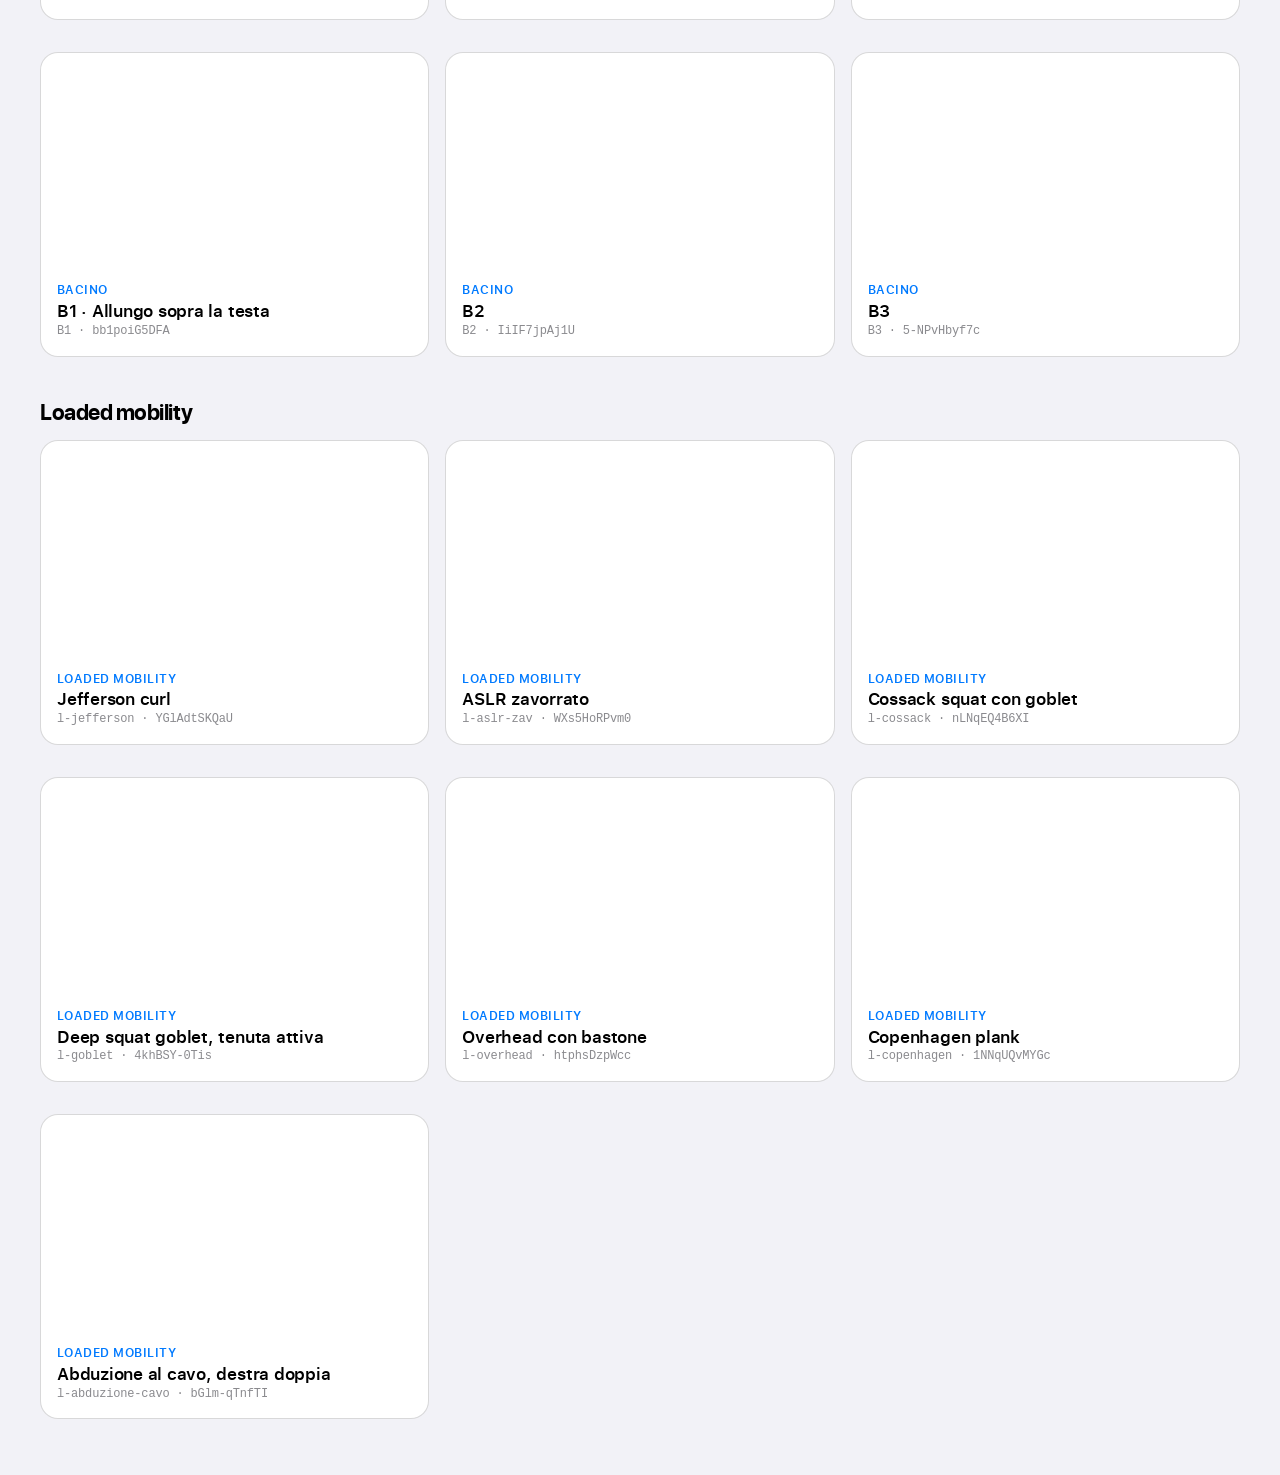
==== commit 11e2c019: "PROGRAMMA-v3: l'app sceglie la sessione, video ovunque, reset protetto VIDEO OVUNQUE. Le animazioni " ====
--- a/anteprima-video.html
+++ b/anteprima-video.html
@@ -41,13 +41,13 @@
 </div>
 
 <script type="module">
-import { GRUPPI, BACINO, CARICO } from "./js/esercizi.js";
+import { GRUPPI, BACINO, LOADED } from "./js/esercizi.js";
 
 const elenco = document.getElementById("elenco");
 const tutti = [
   ...Object.values(GRUPPI).map((g) => [g.nome, g.esercizi]),
   [BACINO.nome, BACINO.esercizi],
-  [CARICO.nome, CARICO.esercizi],
+  [LOADED.nome, LOADED.esercizi],
 ];
 
 let conVideo = 0, senzaVideo = 0;
--- a/css/style.css
+++ b/css/style.css
@@ -511,6 +511,38 @@
 
 .sess-chip-riga { display: flex; flex-wrap: wrap; gap: 6px; }
 
+/* Cambio lato: deve saltare all'occhio, altrimenti due serie identiche
+   di fila sembrano una ripetizione inutile invece che "ora l'altra gamba". */
+.sess-cambio {
+  display: flex;
+  align-items: center;
+  gap: 8px;
+  padding: 12px 16px;
+  margin-bottom: 16px;
+  border-radius: var(--raggio-s);
+  background: rgba(255, 149, 0, 0.16);
+  color: var(--arancio);
+  font-size: 15px;
+  font-weight: 600;
+}
+
+/* Zona di azzeramento */
+.zona-pericolo { border-color: rgba(255, 59, 48, 0.35); }
+.btn-pericolo { background: rgba(255, 59, 48, 0.14); color: var(--rosso); }
+.btn-pericolo:disabled { opacity: 0.4; cursor: not-allowed; }
+
+.field input[type="text"] {
+  min-height: var(--tocco);
+  padding: 10px 14px;
+  border: 0.5px solid var(--separatore);
+  border-radius: var(--raggio-s);
+  background: var(--sfondo-2);
+  color: var(--etichetta);
+  font-family: inherit;
+  font-size: 17px;
+  width: 100%;
+}
+
 .sess-passi { list-style: none; margin: 0; padding: 0; counter-reset: passo; }
 
 .sess-passi li {
